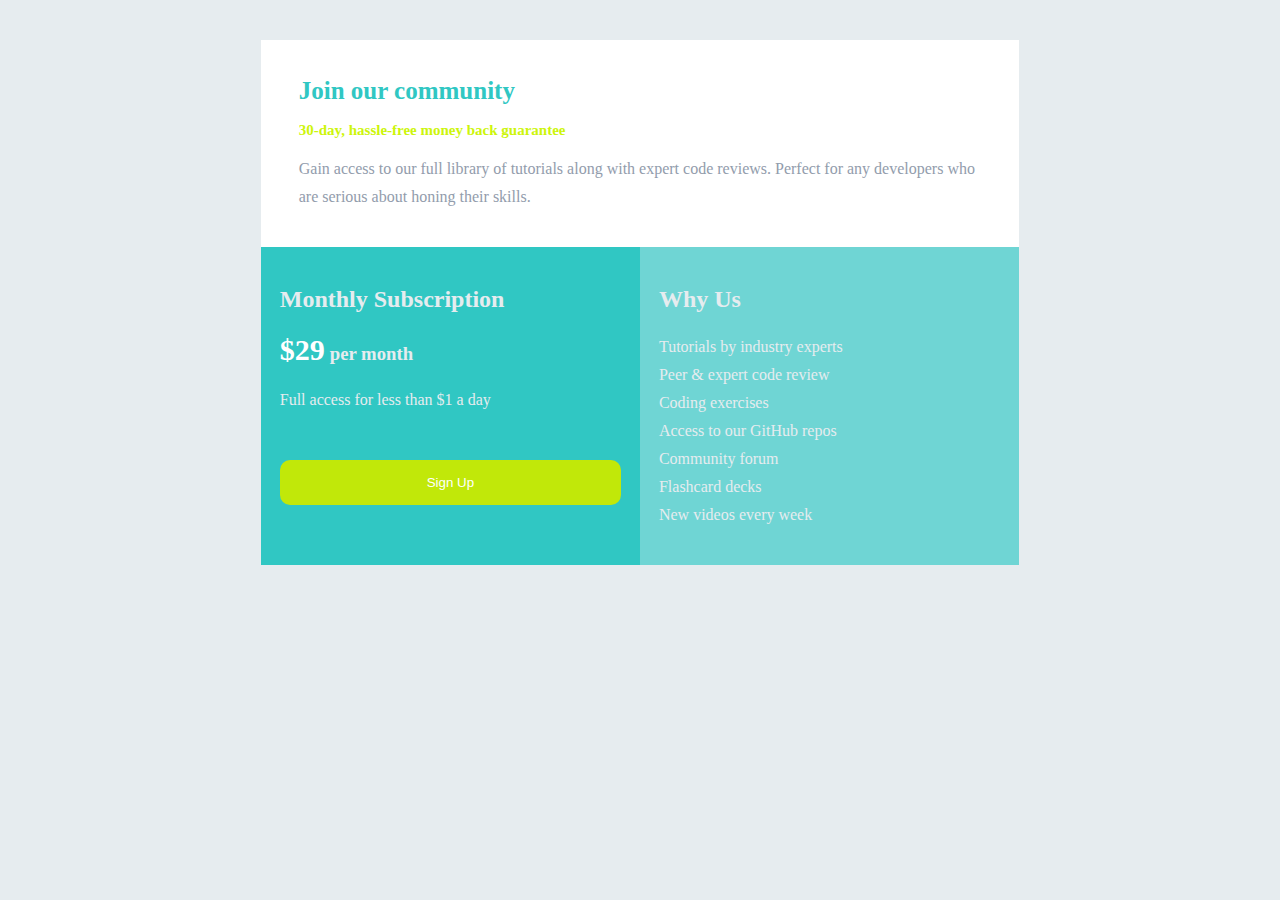
==== exercises/challenge-1/index.html @ bd127af2 "a" ====
<!DOCTYPE html>
<html lang="en">
<head>

  <meta charset="UTF-8">
  <link rel="icon" type="image/png" sizes="32x32" href="./favicon-32x32.png">
  <link rel="stylesheet" href="./style.css">

  <title>Challenge</title>

</head>
<body>

<div class="containerFluid">
  <div class="container">
    <div class="join">
      <div class="details">
        <h1>Join our community</h1>
        <h3>30-day, hassle-free money back guarantee</h3>
        <p>Gain access to our full library of tutorials along with expert code reviews.
          Perfect for any developers who are serious about honing their skills.</p>
      </div>
    </div>
    <div class="flex">
      <div class="subscribe">
        <div class="details">
          <h2>Monthly Subscription</h2>
          <h3><span>$29</span>per month</h3>
          <p>Full access for less than $1 a day</p>
          <button>Sign Up</button>
        </div>
      </div>

      <div class="whyUs">
        <div class="details">
          <h2>Why Us</h2>
          <p>Tutorials by industry experts<br />
            Peer &amp; expert code review<br />
            Coding exercises<br />
            Access to our GitHub repos<br />
            Community forum<br />
            Flashcard decks<br />
            New videos every week</p>
        </div>
      </div>
    </div>
  </div>
</div>

</body>
</html>
---- exercises/challenge-1/style.css ----
body {
    font-family: 'Karla', serif;
    font-size: 16px;
    background-color: #E6ECEFFF;
}
h2 {
    color: #E6ECEFFF;
}
h3{
    color: #E6ECEFFF;

}
span {
    color: #fff;
    font-size: 30px;
    margin-right: 5px;
}
button {
    width: 100%;
    background-color: #c1e809;
    padding: 15px 40px;
    color: #fff;
    text-align: center;
    border: none;
    border-radius: 10px;
}
button:hover {
    background-color: #E6ECEFFF;
    color: #30C7C3FF;
}
p {
    color: #E6ECEFFF;
    line-height: 1.75;
}
.containerFluid {
    width: 80%;
    margin: 40px auto;
}
.container {
    margin: 0 auto;
}
.details {
    width: 80%;
    margin: 0 auto;
    padding: 20px 0;
}
.join {
    background-color: #fff;
}
.join h1 {
    color: #30C7C3FF;
    font-size: 25px;
}
.join h3 {
    color: #CDF50BFF;
    font-size: 15px;
}
.join p {
    color: #929CACFF;
    line-height: 1.75;
}
.subscribe {
    background-color: #30C7C3FF;
}
.whyUs {
    background-color: #0DC2BE8C;
}

@media screen and (min-width: 1000px){
    .containerFluid {
        width: 60%;
        margin: 40px auto;
    }
    .details {
        width: 90%;
        margin: 0 auto;
        padding: 20px 0;
    }
    .flex {
        display: flex;
    }
    .subscribe{
        width: 50%;
        margin: 0 auto;
    }
    .whyUs {
        width: 50%;
        margin: 0 auto;
    }
    button {
        margin-top: 30px;
    }
}
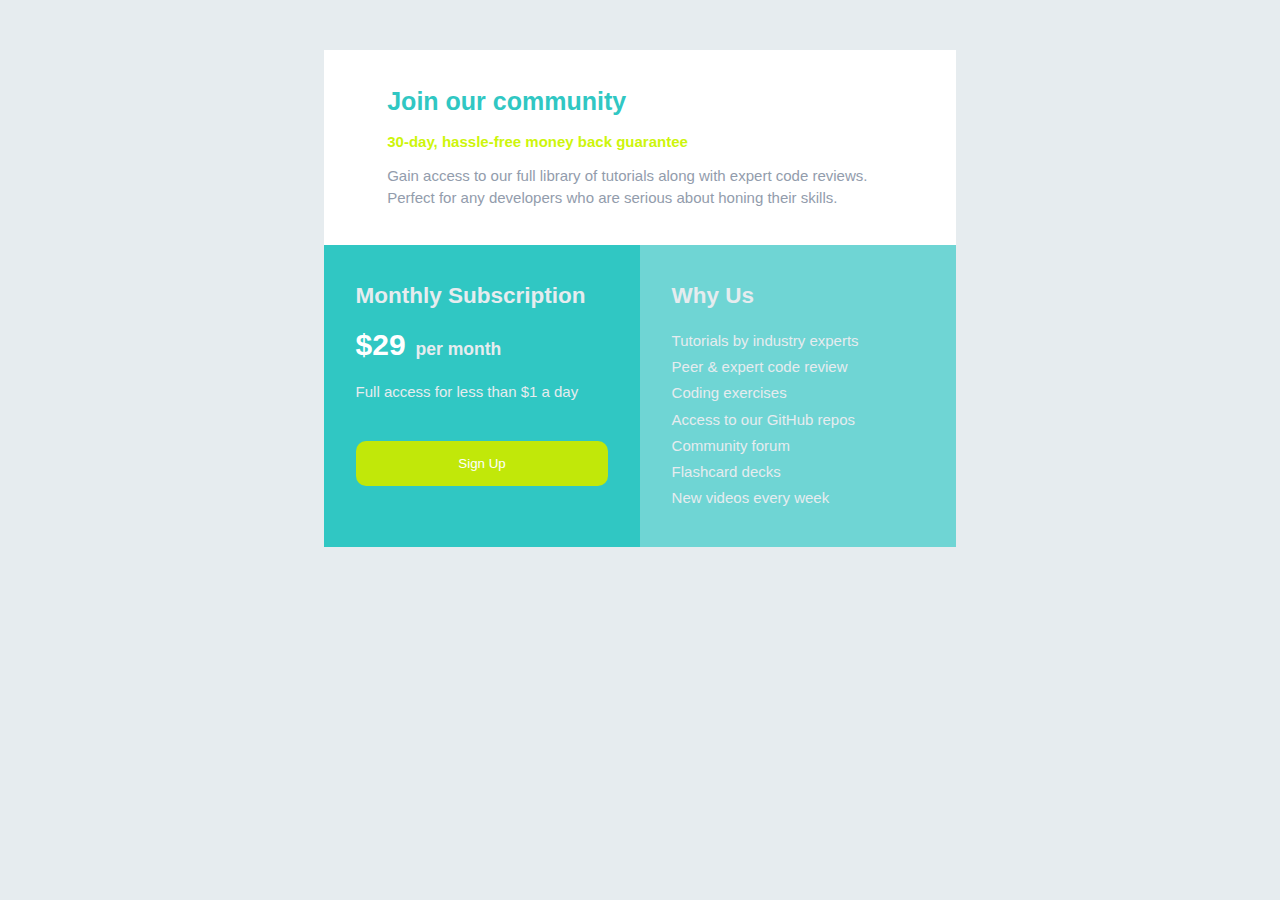
==== commit 4d4d6962: "a" ====
--- a/exercises/challenge-1/index.html
+++ b/exercises/challenge-1/index.html
@@ -25,7 +25,7 @@
       <div class="subscribe">
         <div class="details">
           <h2>Monthly Subscription</h2>
-          <h3><span>$29</span>per month</h3>
+          <h3><span>$29</span> per month</h3>
           <p>Full access for less than $1 a day</p>
           <button>Sign Up</button>
         </div>
@@ -35,7 +35,7 @@
         <div class="details">
           <h2>Why Us</h2>
           <p>Tutorials by industry experts<br />
-            Peer &amp; expert code review<br />
+            Peer & expert code review<br />
             Coding exercises<br />
             Access to our GitHub repos<br />
             Community forum<br />
@@ -48,4 +48,4 @@
 </div>
 
 </body>
-</html>+</html>
--- a/exercises/challenge-1/style.css
+++ b/exercises/challenge-1/style.css
@@ -1,6 +1,6 @@
 body {
-    font-family: 'Karla', serif;
-    font-size: 16px;
+    font-family: sans-serif;
+    font-size: 15px;
     background-color: #E6ECEFFF;
 }
 h2 {
@@ -57,7 +57,7 @@
 }
 .join p {
     color: #929CACFF;
-    line-height: 1.75;
+    line-height: 1.5;
 }
 .subscribe {
     background-color: #30C7C3FF;
@@ -67,27 +67,27 @@
 }
 
 @media screen and (min-width: 1000px){
+    .flex {
+       display: flex;
+    }
     .containerFluid {
-        width: 60%;
-        margin: 40px auto;
+        width: 50%;
+        margin: 50px auto;
     }
     .details {
-        width: 90%;
+        width: 80%;
         margin: 0 auto;
         padding: 20px 0;
-    }
-    .flex {
-        display: flex;
     }
     .subscribe{
         width: 50%;
         margin: 0 auto;
     }
+    button {
+      margin-top: 20px;
+    }
     .whyUs {
         width: 50%;
         margin: 0 auto;
     }
-    button {
-        margin-top: 30px;
-    }
-}+}
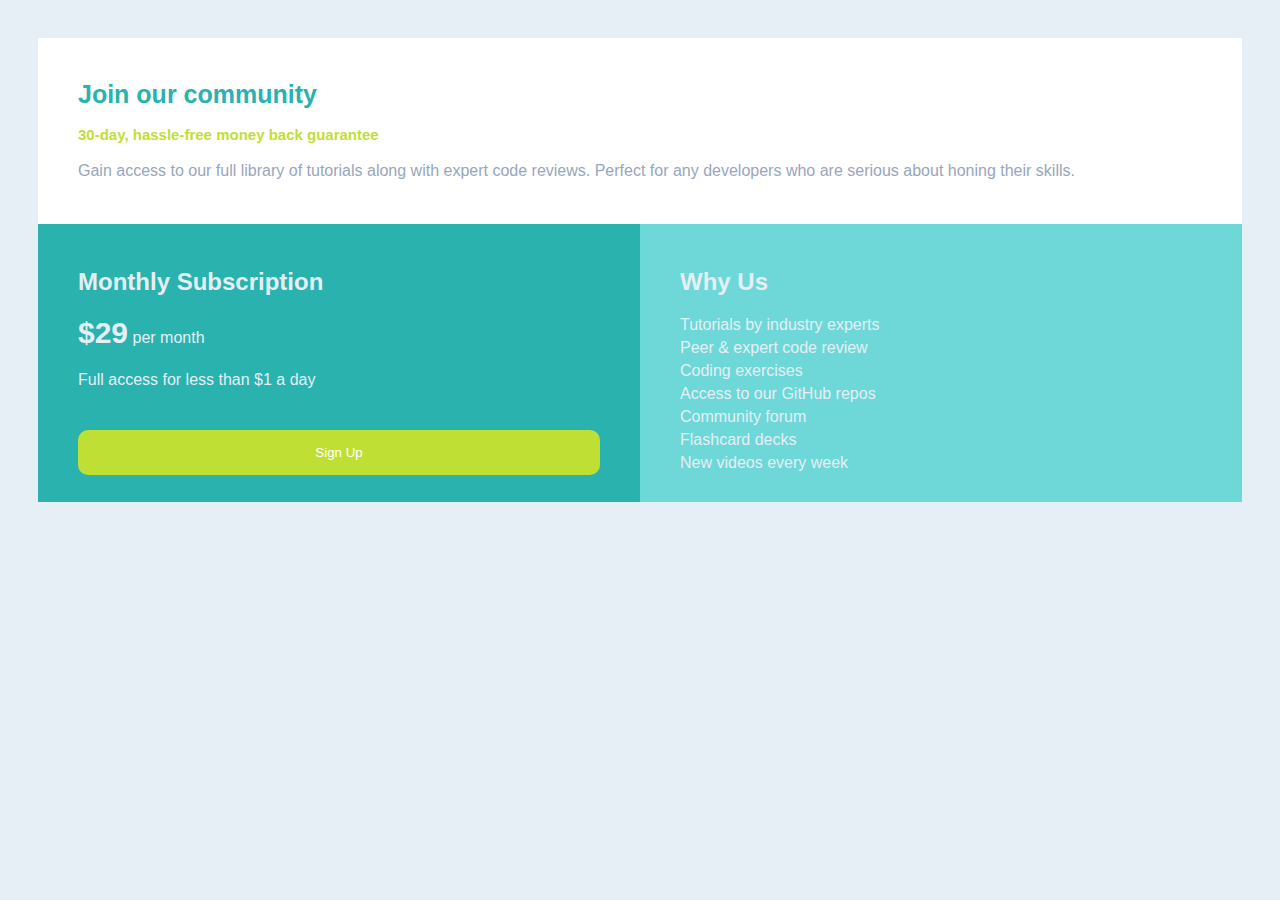
==== commit eb7b93f7: "a" ====
--- a/exercises/challenge-1/index.html
+++ b/exercises/challenge-1/index.html
@@ -10,39 +10,29 @@
 
 </head>
 <body>
-
-<div class="containerFluid">
-  <div class="container">
-    <div class="join">
-      <div class="details">
-        <h1>Join our community</h1>
-        <h3>30-day, hassle-free money back guarantee</h3>
-        <p>Gain access to our full library of tutorials along with expert code reviews.
-          Perfect for any developers who are serious about honing their skills.</p>
-      </div>
+<div class="single-price-grid-component">
+  <div class="join">
+    <h1>Join our community</h1>
+    <h3>30-day, hassle-free money back guarantee</h3>
+    <p>Gain access to our full library of tutorials along with expert code reviews.
+      Perfect for any developers who are serious about honing their skills.</p>
+  </div>
+  <div class="flex">
+    <div class="subscription">
+      <h2 class="subscription__title">Monthly Subscription</h2>
+      <div class="subscription__month-text"><b style="font-size: 30px">$29</b> per month</div>
+      <p>Full access for less than $1 a day</p>
+      <button>Sign Up</button>
     </div>
-    <div class="flex">
-      <div class="subscribe">
-        <div class="details">
-          <h2>Monthly Subscription</h2>
-          <h3><span>$29</span> per month</h3>
-          <p>Full access for less than $1 a day</p>
-          <button>Sign Up</button>
-        </div>
-      </div>
-
-      <div class="whyUs">
-        <div class="details">
-          <h2>Why Us</h2>
-          <p>Tutorials by industry experts<br />
-            Peer & expert code review<br />
-            Coding exercises<br />
-            Access to our GitHub repos<br />
-            Community forum<br />
-            Flashcard decks<br />
-            New videos every week</p>
-        </div>
-      </div>
+    <div class="whyUs">
+      <h2>Why Us</h2>
+      <div class="divs">Tutorials by industry experts</div>
+      <div class="divs">Peer & expert code review</div>
+      <div class="divs">Coding exercises</div>
+      <div class="divs">Access to our GitHub repos</div>
+      <div class="divs">Community forum</div>
+      <div class="divs">Flashcard decks</div>
+      <div class="divs">New videos every week</div>
     </div>
   </div>
 </div>
--- a/exercises/challenge-1/style.css
+++ b/exercises/challenge-1/style.css
@@ -1,93 +1,92 @@
-body {
-    font-family: sans-serif;
-    font-size: 15px;
-    background-color: #E6ECEFFF;
-}
-h2 {
-    color: #E6ECEFFF;
-}
-h3{
-    color: #E6ECEFFF;
-
-}
-span {
-    color: #fff;
-    font-size: 30px;
-    margin-right: 5px;
-}
-button {
-    width: 100%;
-    background-color: #c1e809;
-    padding: 15px 40px;
-    color: #fff;
-    text-align: center;
-    border: none;
-    border-radius: 10px;
-}
-button:hover {
-    background-color: #E6ECEFFF;
-    color: #30C7C3FF;
-}
-p {
-    color: #E6ECEFFF;
-    line-height: 1.75;
-}
-.containerFluid {
-    width: 80%;
-    margin: 40px auto;
-}
-.container {
-    margin: 0 auto;
-}
-.details {
-    width: 80%;
-    margin: 0 auto;
-    padding: 20px 0;
-}
-.join {
-    background-color: #fff;
-}
-.join h1 {
-    color: #30C7C3FF;
-    font-size: 25px;
-}
-.join h3 {
-    color: #CDF50BFF;
-    font-size: 15px;
-}
-.join p {
-    color: #929CACFF;
-    line-height: 1.5;
-}
-.subscribe {
-    background-color: #30C7C3FF;
-}
-.whyUs {
-    background-color: #0DC2BE8C;
+:root {
+  --Cyan: hsl(179, 62%, 43%);
+  --BrightYellow: hsl(71, 73%, 54%);
+  --LightGray: hsl(204, 43%, 93%);
+  --GrayishBlue: hsl(218, 22%, 67%);
 }
 
-@media screen and (min-width: 1000px){
-    .flex {
-       display: flex;
-    }
-    .containerFluid {
-        width: 50%;
-        margin: 50px auto;
-    }
-    .details {
-        width: 80%;
-        margin: 0 auto;
-        padding: 20px 0;
-    }
-    .subscribe{
-        width: 50%;
-        margin: 0 auto;
-    }
-    button {
-      margin-top: 20px;
-    }
-    .whyUs {
-        width: 50%;
-        margin: 0 auto;
-    }
+body {
+  font-family: 'Karla', sans-serif;
+  font-size: 16px;
+  background-color: var(--LightGray);
 }
+
+button {
+  width: 100%;
+  background-color: var(--BrightYellow);
+  padding: 15px 40px;
+  color: #fff;
+  text-align: center;
+  border: none;
+  border-radius: 10px;
+}
+
+button:hover {
+  background-color: var(--LightGray);
+  color: var(--Cyan);
+}
+
+p {
+  color: var(--LightGray);
+  line-height: 1.75;
+}
+
+.single-price-grid-component {
+  color: var(--LightGray);
+  margin: 0 auto;
+  border-radius: 50px;
+  padding: 30px;
+}
+
+.join, .subscription, .whyUs {
+  padding: 25px 40px 25px 40px;
+}
+
+.join {
+  background-color: #fff;
+}
+
+.join h1 {
+  color: var(--Cyan);
+  font-size: 25px;
+}
+
+.join h3 {
+  color: var(--BrightYellow);
+  font-size: 15px;
+}
+
+.join p {
+  color: var(--GrayishBlue);
+  line-height: 1.5;
+}
+
+.subscription {
+  background-color: var(--Cyan);
+}
+
+.whyUs {
+  background-color: #0DC2BE8C;
+}
+.divs{
+  padding: 0 0 5px 0
+}
+
+@media screen and (min-width: 375px) {
+  .flex {
+    display: flex;
+  }
+  .subscription {
+    width: 50%;
+    margin: 0 auto;
+  }
+
+  button {
+    margin-top: 20px;
+  }
+
+  .whyUs {
+    width: 50%;
+    margin: 0 auto;
+  }
+}
